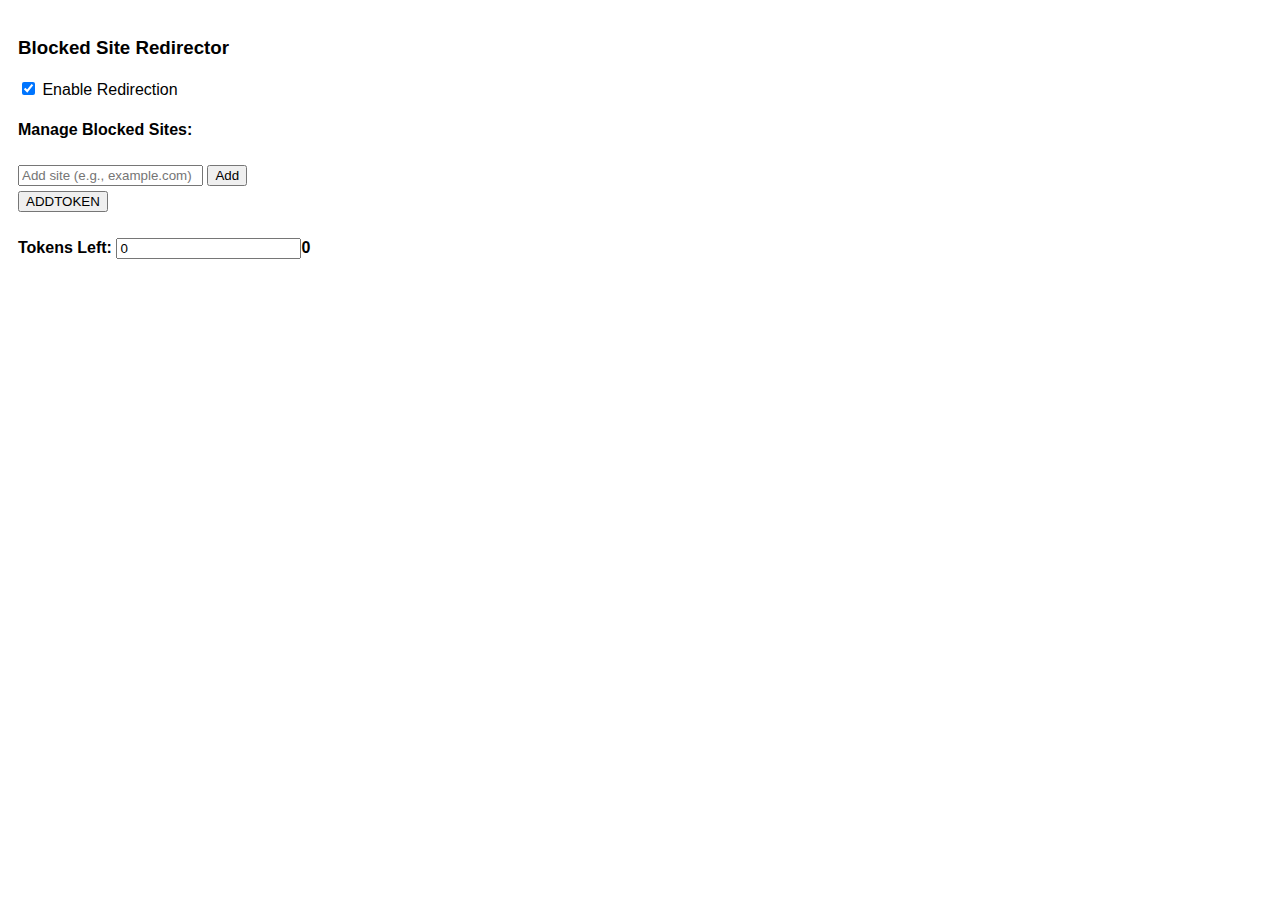
==== blockedSite/popup.html @ 1e186597 "pushing extension" ====
<!DOCTYPE html>
<html lang="en">
<head>
  <title>Redirector Control</title>
  <style>
    body { font-family: Arial, sans-serif; padding: 10px; width: 300px; }
    input, button { margin-top: 5px; }
  </style>
</head>
<body>
  <h3>Blocked Site Redirector</h3>

  <!-- Toggle Switch -->
  <label>
    <input type="checkbox" id="toggleRedirect" checked>
    Enable Redirection
  </label>

  <!-- Site Management -->
  <h4>Manage Blocked Sites:</h4>
  <ul id="siteList"></ul>

  <input type="text" id="newSite" placeholder="Add site (e.g., example.com)">
  <button id="addSite">Add</button>
  <button id="addToken">ADDTOKEN</button>
  <h4>Tokens Left: <input id="token" type="number" value="0">0</input></h4>

  <script src="popup.js"></script>
</body>
</html>
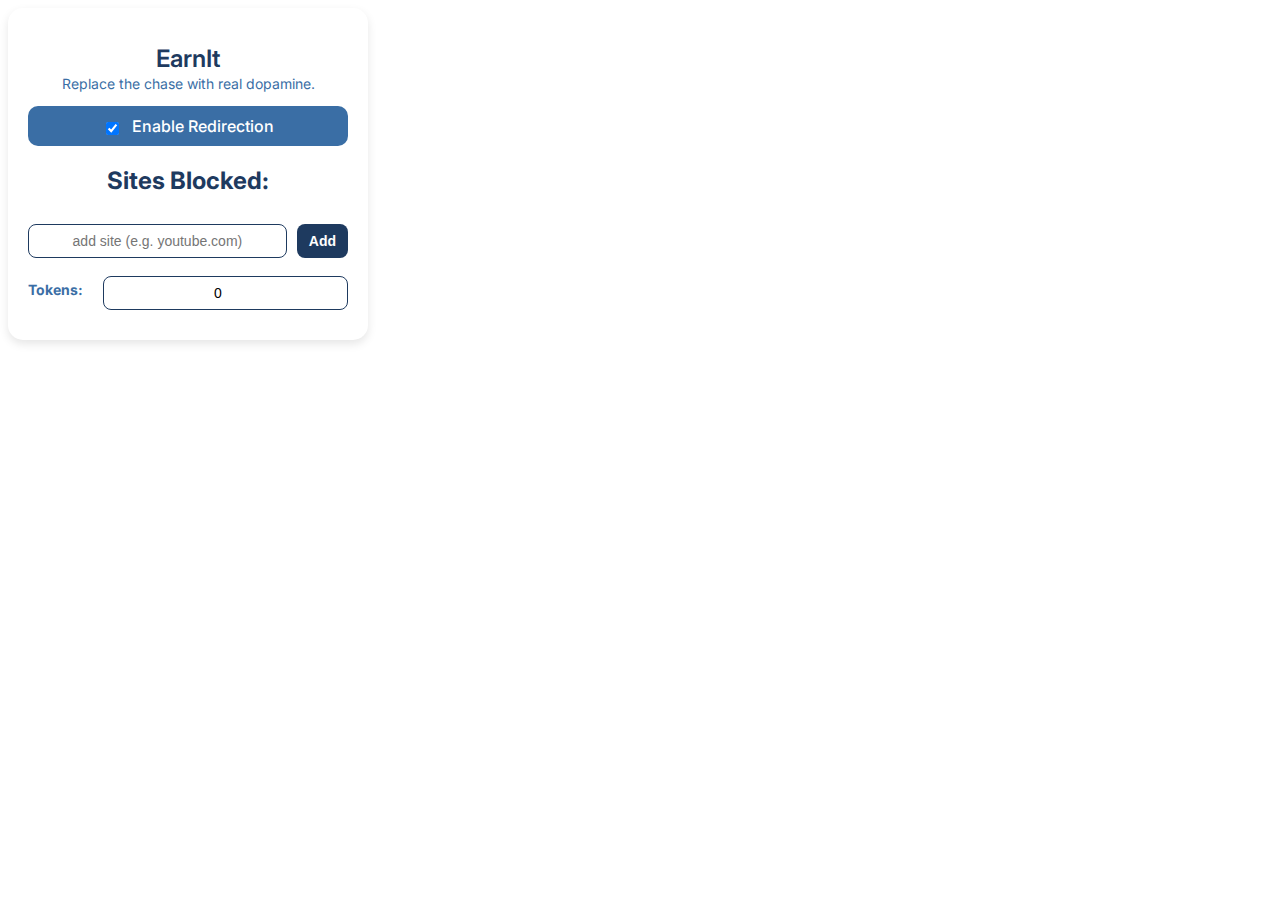
==== commit 3a161156: "front-end for extention" ====
--- a/blockedSite/popup.html
+++ b/blockedSite/popup.html
@@ -3,12 +3,119 @@
 <head>
   <title>Redirector Control</title>
   <style>
-    body { font-family: Arial, sans-serif; padding: 10px; width: 300px; }
-    input, button { margin-top: 5px; }
+    @import url('https://fonts.googleapis.com/css2?family=Inter:wght@300;400;600&display=swap');
+
+    body {
+      font-family: 'Inter', sans-serif;
+      background-color: white;
+      color: #1e3a5f;
+      padding: 20px;
+      width: 320px;
+      text-align: center;
+      border-radius: 15px;
+      box-shadow: 0px 4px 10px rgba(0, 0, 0, 0.1);
+    }
+
+    h1 {
+      margin-bottom: 2px;
+      font-size: 24px;
+      font-weight: 600;
+    }
+
+    h3 {
+      margin-top: 2px;
+      font-size: 14px;
+      font-weight: 400;
+      color: #3a6ea5;
+    }
+
+    label {
+      display: flex;
+      align-items: center;
+      justify-content: center;
+      gap: 10px;
+      margin-bottom: 10px;
+      background: #3a6ea5;
+      padding: 8px 12px;
+      border-radius: 10px;
+      color: white;
+      font-weight: 500;
+    }
+
+    input, button {
+      margin-top: 8px;
+      border-radius: 8px;
+      border: none;
+      padding: 8px 12px;
+      font-size: 14px;
+    }
+
+    input[type="text"], input[type="number"] {
+      width: calc(100% - 20px);
+      padding: 8px;
+      border: 1px solid #1e3a5f;
+      border-radius: 8px;
+      text-align: center;
+    }
+
+    button {
+      background-color: #1e3a5f;
+      color: white;
+      cursor: pointer;
+      transition: background 0.3s;
+      font-weight: 600;
+    }
+
+    button:hover {
+      background-color: #153052;
+    }
+
+    ul {
+      list-style-type: none;
+      padding: 0;
+      display: flex;
+      flex-direction: column;
+      align-items: center;
+      gap: 3px;
+      margin-top: 5px;
+    }
+
+    ul li {
+      display: flex;
+      align-items: center;
+      justify-content: space-between;
+      color: #1e3a5f;
+      font-size: 14px;
+      font-weight: 600;
+      width: 100%;
+      padding: 3px 0;
+      border-bottom: 1px solid #d3d3d3;
+    }
+
+    ul li button {
+      background: none;
+      border: none;
+      color: #ff6b6b;
+      cursor: pointer;
+      font-size: 14px;
+    }
+
+    ul li button:hover {
+      color: #c0392b;
+    }
+
+    .input-container {
+      display: flex;
+      gap: 10px;
+      justify-content: center;
+      margin-bottom: 10px;
+    }
+
   </style>
 </head>
 <body>
-  <h3>Blocked Site Redirector</h3>
+  <h1>EarnIt</h1>
+  <h3>Replace the chase with real dopamine.</h3>
 
   <!-- Toggle Switch -->
   <label>
@@ -17,14 +124,23 @@
   </label>
 
   <!-- Site Management -->
-  <h4>Manage Blocked Sites:</h4>
+  <h2 style="margin-bottom: 5px;">Sites Blocked:</h2>
   <ul id="siteList"></ul>
 
-  <input type="text" id="newSite" placeholder="Add site (e.g., example.com)">
-  <button id="addSite">Add</button>
-  <button id="addToken">ADDTOKEN</button>
-  <h4>Tokens Left: <input id="token" type="number" value="0">0</input></h4>
+  <div class="input-container">
+    <input type="text" id="newSite" placeholder="add site (e.g. youtube.com)">
+    <button id="addSite">Add</button>
+  </div>
+
+  <!-- <button id="addToken">ADDTOKEN</button> -->
+
+<div class="input-container" style="display: flex; align-items: center;">
+  <h3 style="margin-bottom: 0; margin-right: 10px; font-weight: bold;">Tokens:</h3>
+  <input id="token" type="number" value="0" style="vertical-align: middle;">
+</div>
+
+  
 
   <script src="popup.js"></script>
 </body>
-</html>
+</html>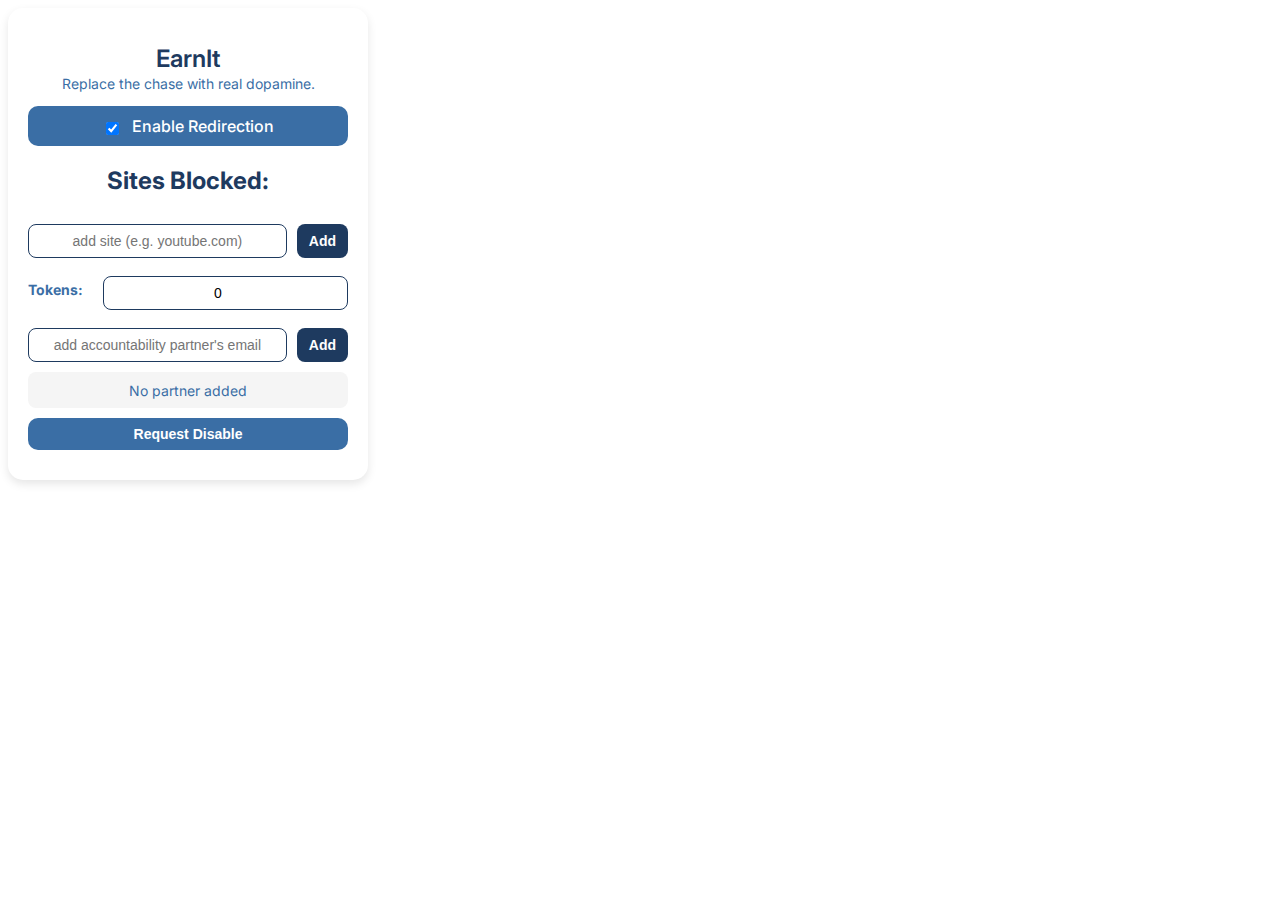
==== commit 0fad2c21: "added basic email functionality without actual logic" ====
--- a/blockedSite/popup.html
+++ b/blockedSite/popup.html
@@ -1,5 +1,6 @@
 <!DOCTYPE html>
 <html lang="en">
+
 <head>
   <title>Redirector Control</title>
   <style>
@@ -42,7 +43,8 @@
       font-weight: 500;
     }
 
-    input, button {
+    input,
+    button {
       margin-top: 8px;
       border-radius: 8px;
       border: none;
@@ -50,7 +52,8 @@
       font-size: 14px;
     }
 
-    input[type="text"], input[type="number"] {
+    input[type="text"],
+    input[type="number"] {
       width: calc(100% - 20px);
       padding: 8px;
       border: 1px solid #1e3a5f;
@@ -110,9 +113,9 @@
       justify-content: center;
       margin-bottom: 10px;
     }
-
   </style>
 </head>
+
 <body>
   <h1>EarnIt</h1>
   <h3>Replace the chase with real dopamine.</h3>
@@ -134,13 +137,29 @@
 
   <!-- <button id="addToken">ADDTOKEN</button> -->
 
-<div class="input-container" style="display: flex; align-items: center;">
-  <h3 style="margin-bottom: 0; margin-right: 10px; font-weight: bold;">Tokens:</h3>
-  <input id="token" type="number" value="0" style="vertical-align: middle;">
-</div>
+  <div class="input-container" style="display: flex; align-items: center;">
+    <h3 style="margin-bottom: 0; margin-right: 10px; font-weight: bold;">Tokens:</h3>
+    <input id="token" type="number" value="0" style="vertical-align: middle;">
+  </div>
 
-  
+  <div class="input-container">
+    <input type="text" id="newEmail" placeholder="add accountability partner's email">
+    <button id="add-accountability">Add</button>
+  </div>
+
+
+  <div style="margin-top: 5px; padding: 8px; border-radius: 8px; background-color: #f5f5f5;">
+    <span id="storedEmail" style="color: #3a6ea5; font-size: 14px;">No partner added</span>
+  </div>
+
+  <label style="margin-top: 10px;">
+    <button id="disableRequest" style="background: none; color: white; padding: 0; margin: 0;">
+      Request Disable
+    </button>
+  </label>
+
 
   <script src="popup.js"></script>
 </body>
+
 </html>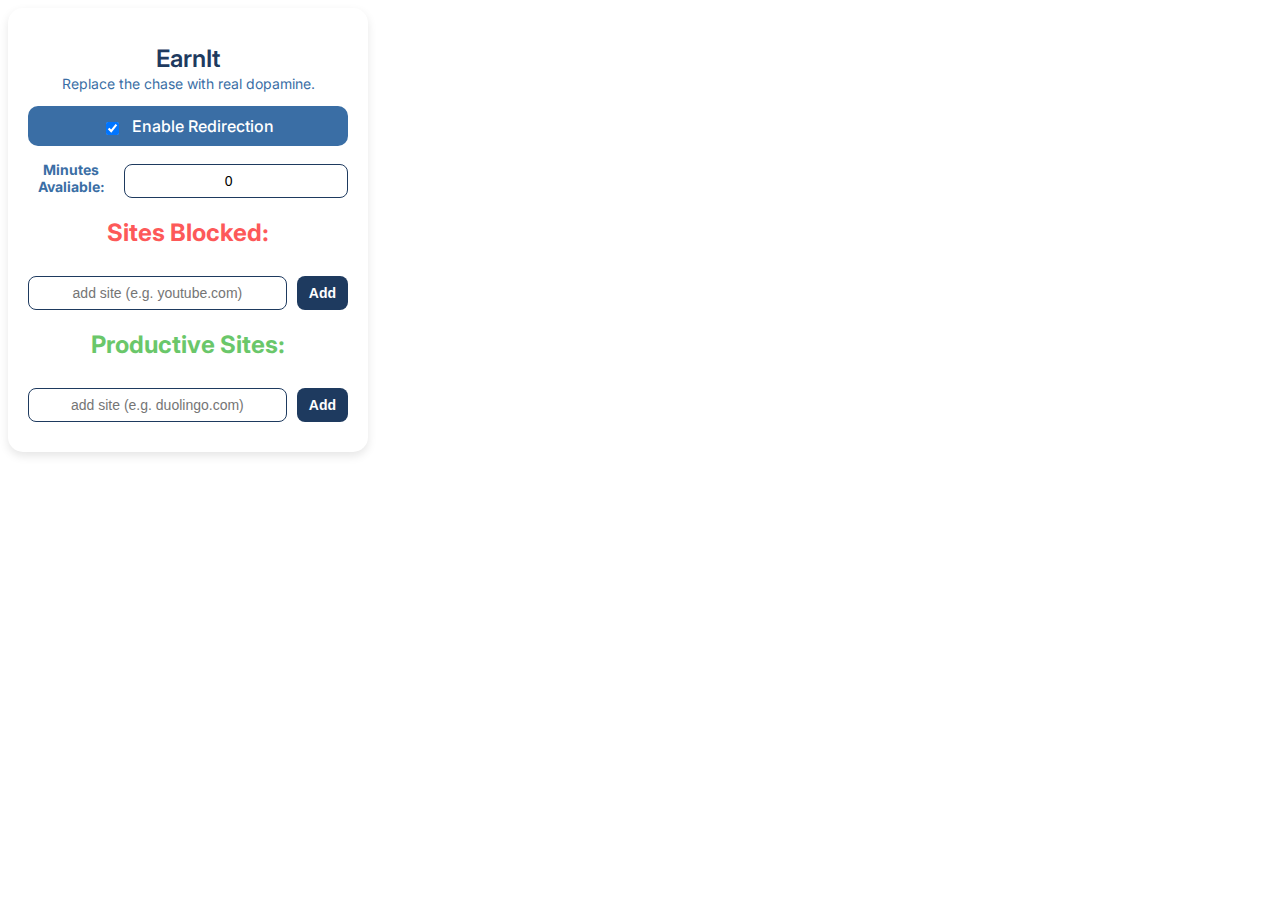
==== commit 5ec8c88f: "added productivity list" ====
--- a/blockedSite/popup.html
+++ b/blockedSite/popup.html
@@ -107,6 +107,18 @@
       color: #c0392b;
     }
 
+    #productiveSitesHeader {
+      color: rgb(106, 199, 106);
+    }
+
+    #sitesBlockedHeader {
+      color: rgb(253, 89, 89);
+    }
+
+    #minutesAvailableHeader {
+      width: 80px;
+    }
+
     .input-container {
       display: flex;
       gap: 10px;
@@ -126,8 +138,12 @@
     Enable Redirection
   </label>
 
+  <div class="input-container" style="display: flex; align-items: center;">
+    <h3 style="margin-bottom: 0; margin-right: 0px; font-weight: bold;" id=" minutesAvailableHeader">Minutes Avaliable:</h3>
+    <input id="token" type="number" value="0" style="vertical-align: middle;">
+  </div>
   <!-- Site Management -->
-  <h2 style="margin-bottom: 5px;">Sites Blocked:</h2>
+  <h2 style="margin-bottom: 5px;" id="sitesBlockedHeader">Sites Blocked:</h2>
   <ul id="siteList"></ul>
 
   <div class="input-container">
@@ -137,27 +153,15 @@
 
   <!-- <button id="addToken">ADDTOKEN</button> -->
 
-  <div class="input-container" style="display: flex; align-items: center;">
-    <h3 style="margin-bottom: 0; margin-right: 10px; font-weight: bold;">Tokens:</h3>
-    <input id="token" type="number" value="0" style="vertical-align: middle;">
-  </div>
+
+  <!-- Add this after the blocked sites section -->
+  <h2 style="margin-bottom: 5px;" id="productiveSitesHeader">Productive Sites:</h2>
+  <ul id="productiveSiteList"></ul>
 
   <div class="input-container">
-    <input type="text" id="newEmail" placeholder="add accountability partner's email">
-    <button id="add-accountability">Add</button>
+    <input type="text" id="productiveSiteInput" placeholder="add site (e.g. duolingo.com)">
+    <button id="addProductiveSiteBtn">Add</button>
   </div>
-
-
-  <div style="margin-top: 5px; padding: 8px; border-radius: 8px; background-color: #f5f5f5;">
-    <span id="storedEmail" style="color: #3a6ea5; font-size: 14px;">No partner added</span>
-  </div>
-
-  <label style="margin-top: 10px;">
-    <button id="disableRequest" style="background: none; color: white; padding: 0; margin: 0;">
-      Request Disable
-    </button>
-  </label>
-
 
   <script src="popup.js"></script>
 </body>
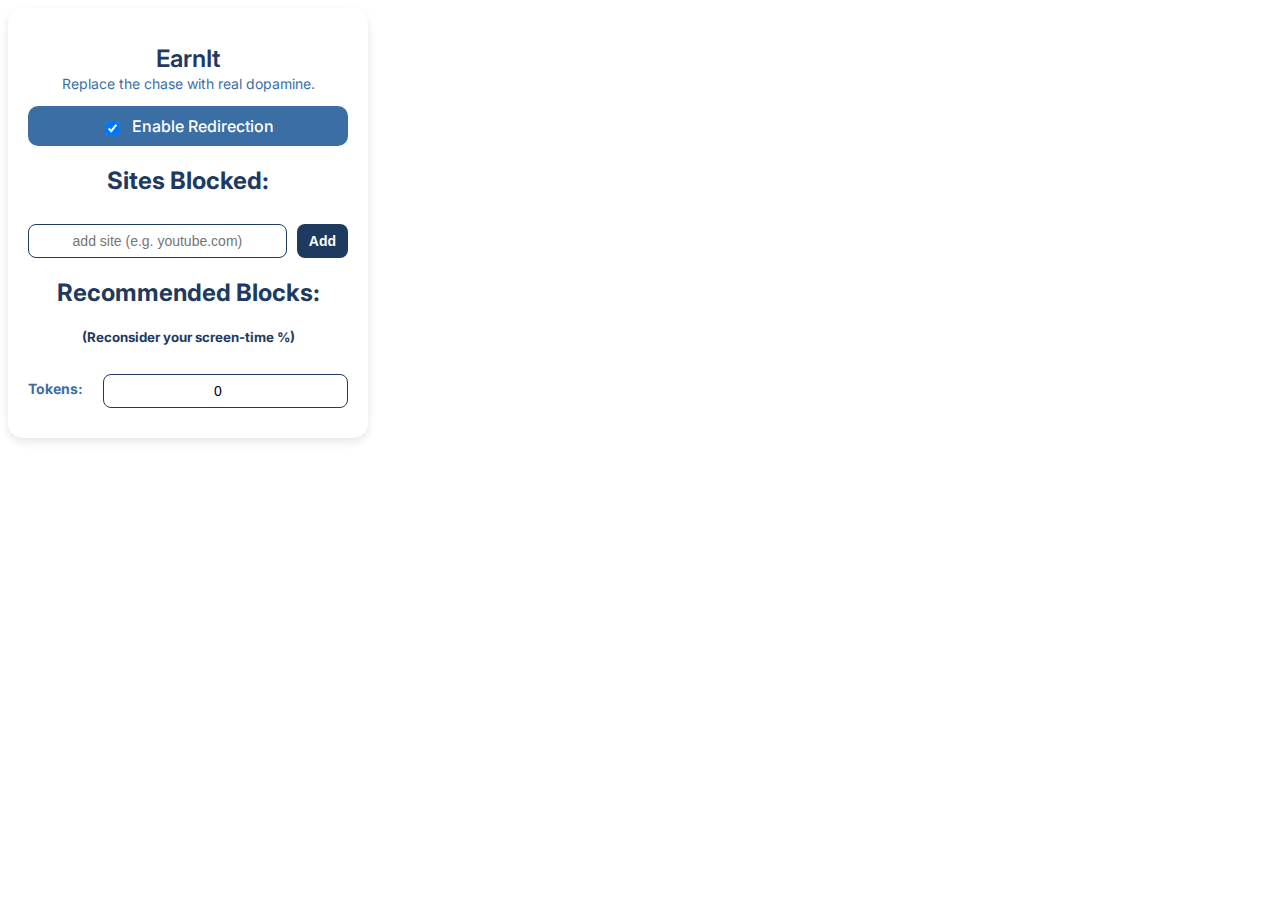
==== commit 6881ba98: "added recommendations" ====
--- a/blockedSite/popup.html
+++ b/blockedSite/popup.html
@@ -1,6 +1,5 @@
 <!DOCTYPE html>
 <html lang="en">
-
 <head>
   <title>Redirector Control</title>
   <style>
@@ -43,8 +42,7 @@
       font-weight: 500;
     }
 
-    input,
-    button {
+    input, button {
       margin-top: 8px;
       border-radius: 8px;
       border: none;
@@ -52,8 +50,7 @@
       font-size: 14px;
     }
 
-    input[type="text"],
-    input[type="number"] {
+    input[type="text"], input[type="number"] {
       width: calc(100% - 20px);
       padding: 8px;
       border: 1px solid #1e3a5f;
@@ -107,27 +104,15 @@
       color: #c0392b;
     }
 
-    #productiveSitesHeader {
-      color: rgb(106, 199, 106);
-    }
-
-    #sitesBlockedHeader {
-      color: rgb(253, 89, 89);
-    }
-
-    #minutesAvailableHeader {
-      width: 80px;
-    }
-
     .input-container {
       display: flex;
       gap: 10px;
       justify-content: center;
       margin-bottom: 10px;
     }
+
   </style>
 </head>
-
 <body>
   <h1>EarnIt</h1>
   <h3>Replace the chase with real dopamine.</h3>
@@ -138,12 +123,8 @@
     Enable Redirection
   </label>
 
-  <div class="input-container" style="display: flex; align-items: center;">
-    <h3 style="margin-bottom: 0; margin-right: 0px; font-weight: bold;" id=" minutesAvailableHeader">Minutes Avaliable:</h3>
-    <input id="token" type="number" value="0" style="vertical-align: middle;">
-  </div>
   <!-- Site Management -->
-  <h2 style="margin-bottom: 5px;" id="sitesBlockedHeader">Sites Blocked:</h2>
+  <h2 style="margin-bottom: 5px;">Sites Blocked:</h2>
   <ul id="siteList"></ul>
 
   <div class="input-container">
@@ -151,19 +132,19 @@
     <button id="addSite">Add</button>
   </div>
 
+  <h2 >Recommended Blocks:</h2>
+  <h5 style="margin-bottom: 2px;">(Reconsider your screen-time %)</h5>
+
+  <ul id="recommendedSites"></ul>
   <!-- <button id="addToken">ADDTOKEN</button> -->
 
+<div class="input-container" style="display: flex; align-items: center;">
+  <h3 style="margin-bottom: 0; margin-right: 10px; font-weight: bold;">Tokens:</h3>
+  <input id="token" type="number" value="0" style="vertical-align: middle;">
+</div>
 
-  <!-- Add this after the blocked sites section -->
-  <h2 style="margin-bottom: 5px;" id="productiveSitesHeader">Productive Sites:</h2>
-  <ul id="productiveSiteList"></ul>
-
-  <div class="input-container">
-    <input type="text" id="productiveSiteInput" placeholder="add site (e.g. duolingo.com)">
-    <button id="addProductiveSiteBtn">Add</button>
-  </div>
+  
 
   <script src="popup.js"></script>
 </body>
-
 </html>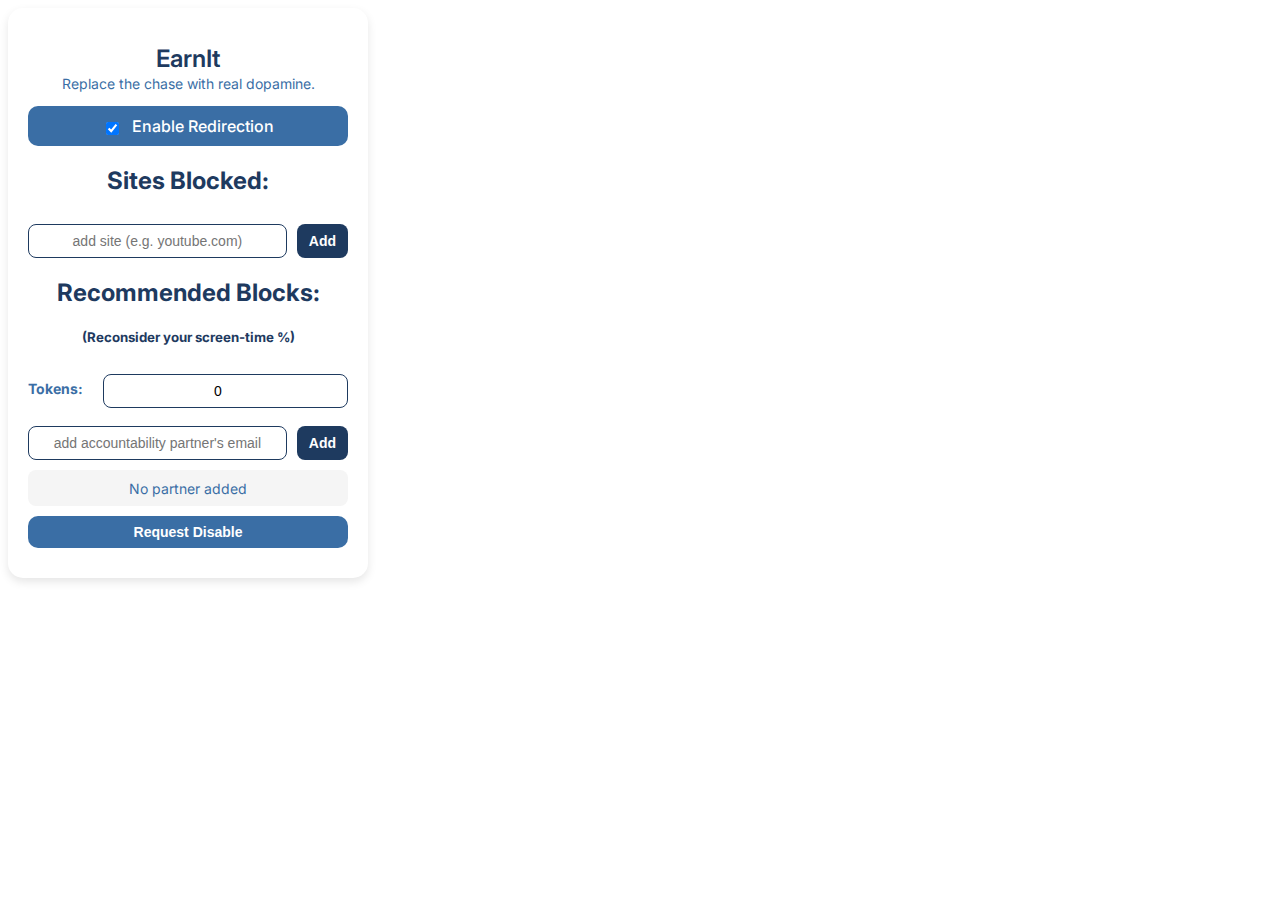
==== commit ff1e3dfc: "Merge remote-tracking branch 'origin/accountability-button' into richard" ====
--- a/blockedSite/popup.html
+++ b/blockedSite/popup.html
@@ -1,5 +1,6 @@
 <!DOCTYPE html>
 <html lang="en">
+
 <head>
   <title>Redirector Control</title>
   <style>
@@ -42,7 +43,8 @@
       font-weight: 500;
     }
 
-    input, button {
+    input,
+    button {
       margin-top: 8px;
       border-radius: 8px;
       border: none;
@@ -50,7 +52,8 @@
       font-size: 14px;
     }
 
-    input[type="text"], input[type="number"] {
+    input[type="text"],
+    input[type="number"] {
       width: calc(100% - 20px);
       padding: 8px;
       border: 1px solid #1e3a5f;
@@ -110,9 +113,9 @@
       justify-content: center;
       margin-bottom: 10px;
     }
-
   </style>
 </head>
+
 <body>
   <h1>EarnIt</h1>
   <h3>Replace the chase with real dopamine.</h3>
@@ -138,13 +141,29 @@
   <ul id="recommendedSites"></ul>
   <!-- <button id="addToken">ADDTOKEN</button> -->
 
-<div class="input-container" style="display: flex; align-items: center;">
-  <h3 style="margin-bottom: 0; margin-right: 10px; font-weight: bold;">Tokens:</h3>
-  <input id="token" type="number" value="0" style="vertical-align: middle;">
-</div>
+  <div class="input-container" style="display: flex; align-items: center;">
+    <h3 style="margin-bottom: 0; margin-right: 10px; font-weight: bold;">Tokens:</h3>
+    <input id="token" type="number" value="0" style="vertical-align: middle;">
+  </div>
 
-  
+  <div class="input-container">
+    <input type="text" id="newEmail" placeholder="add accountability partner's email">
+    <button id="add-accountability">Add</button>
+  </div>
+
+
+  <div style="margin-top: 5px; padding: 8px; border-radius: 8px; background-color: #f5f5f5;">
+    <span id="storedEmail" style="color: #3a6ea5; font-size: 14px;">No partner added</span>
+  </div>
+
+  <label style="margin-top: 10px;">
+    <button id="disableRequest" style="background: none; color: white; padding: 0; margin: 0;">
+      Request Disable
+    </button>
+  </label>
+
 
   <script src="popup.js"></script>
 </body>
+
 </html>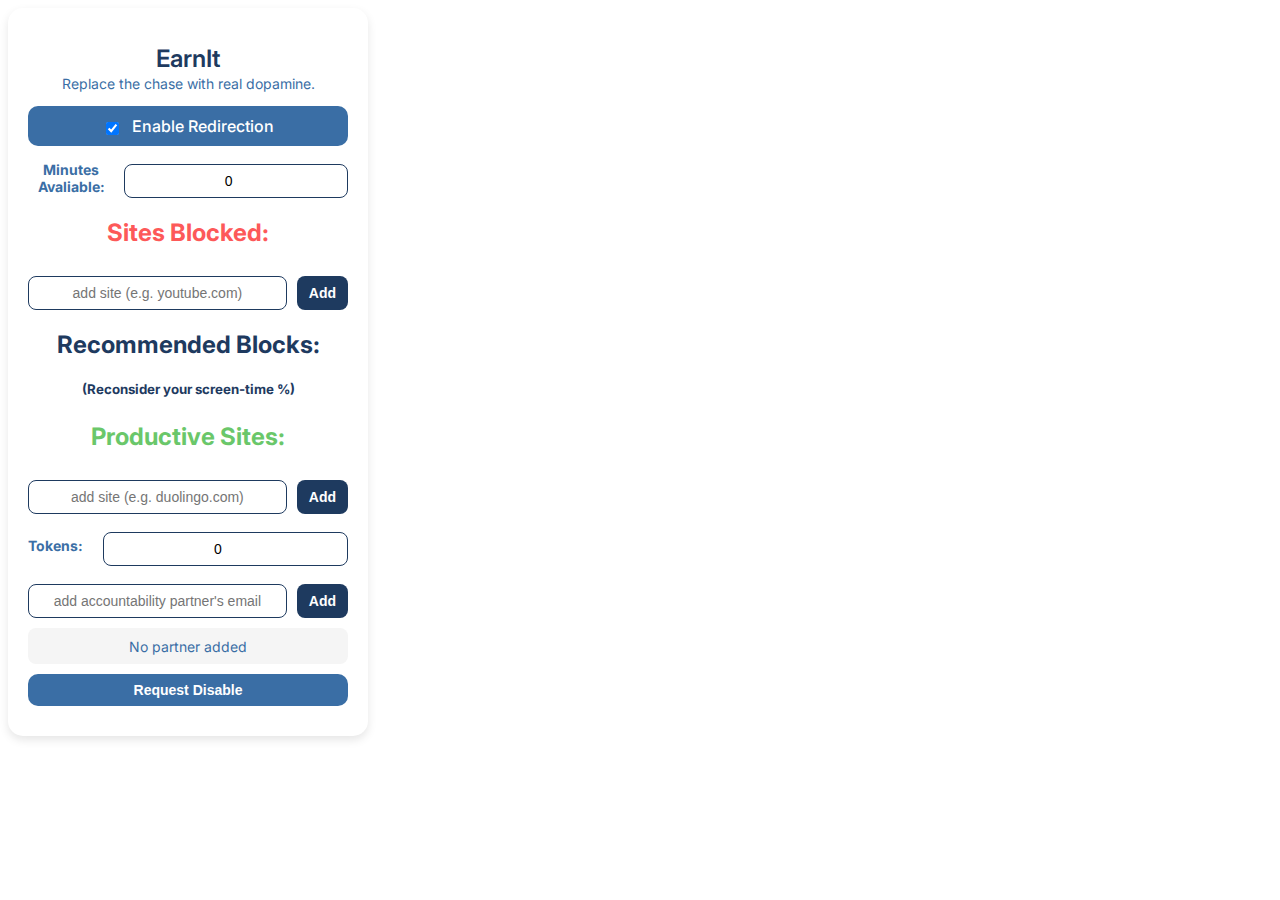
==== commit a8b387d1: "Merge branch 'productive-list' into richard" ====
--- a/blockedSite/popup.html
+++ b/blockedSite/popup.html
@@ -107,6 +107,18 @@
       color: #c0392b;
     }
 
+    #productiveSitesHeader {
+      color: rgb(106, 199, 106);
+    }
+
+    #sitesBlockedHeader {
+      color: rgb(253, 89, 89);
+    }
+
+    #minutesAvailableHeader {
+      width: 80px;
+    }
+
     .input-container {
       display: flex;
       gap: 10px;
@@ -126,8 +138,12 @@
     Enable Redirection
   </label>
 
+  <div class="input-container" style="display: flex; align-items: center;">
+    <h3 style="margin-bottom: 0; margin-right: 0px; font-weight: bold;" id=" minutesAvailableHeader">Minutes Avaliable:</h3>
+    <input id="token" type="number" value="0" style="vertical-align: middle;">
+  </div>
   <!-- Site Management -->
-  <h2 style="margin-bottom: 5px;">Sites Blocked:</h2>
+  <h2 style="margin-bottom: 5px;" id="sitesBlockedHeader">Sites Blocked:</h2>
   <ul id="siteList"></ul>
 
   <div class="input-container">
@@ -141,6 +157,15 @@
   <ul id="recommendedSites"></ul>
   <!-- <button id="addToken">ADDTOKEN</button> -->
 
+
+  <!-- Add this after the blocked sites section -->
+  <h2 style="margin-bottom: 5px;" id="productiveSitesHeader">Productive Sites:</h2>
+  <ul id="productiveSiteList"></ul>
+
+  <div class="input-container">
+    <input type="text" id="productiveSiteInput" placeholder="add site (e.g. duolingo.com)">
+    <button id="addProductiveSiteBtn">Add</button>
+  </div>
   <div class="input-container" style="display: flex; align-items: center;">
     <h3 style="margin-bottom: 0; margin-right: 10px; font-weight: bold;">Tokens:</h3>
     <input id="token" type="number" value="0" style="vertical-align: middle;">
@@ -165,5 +190,4 @@
 
   <script src="popup.js"></script>
 </body>
-
 </html>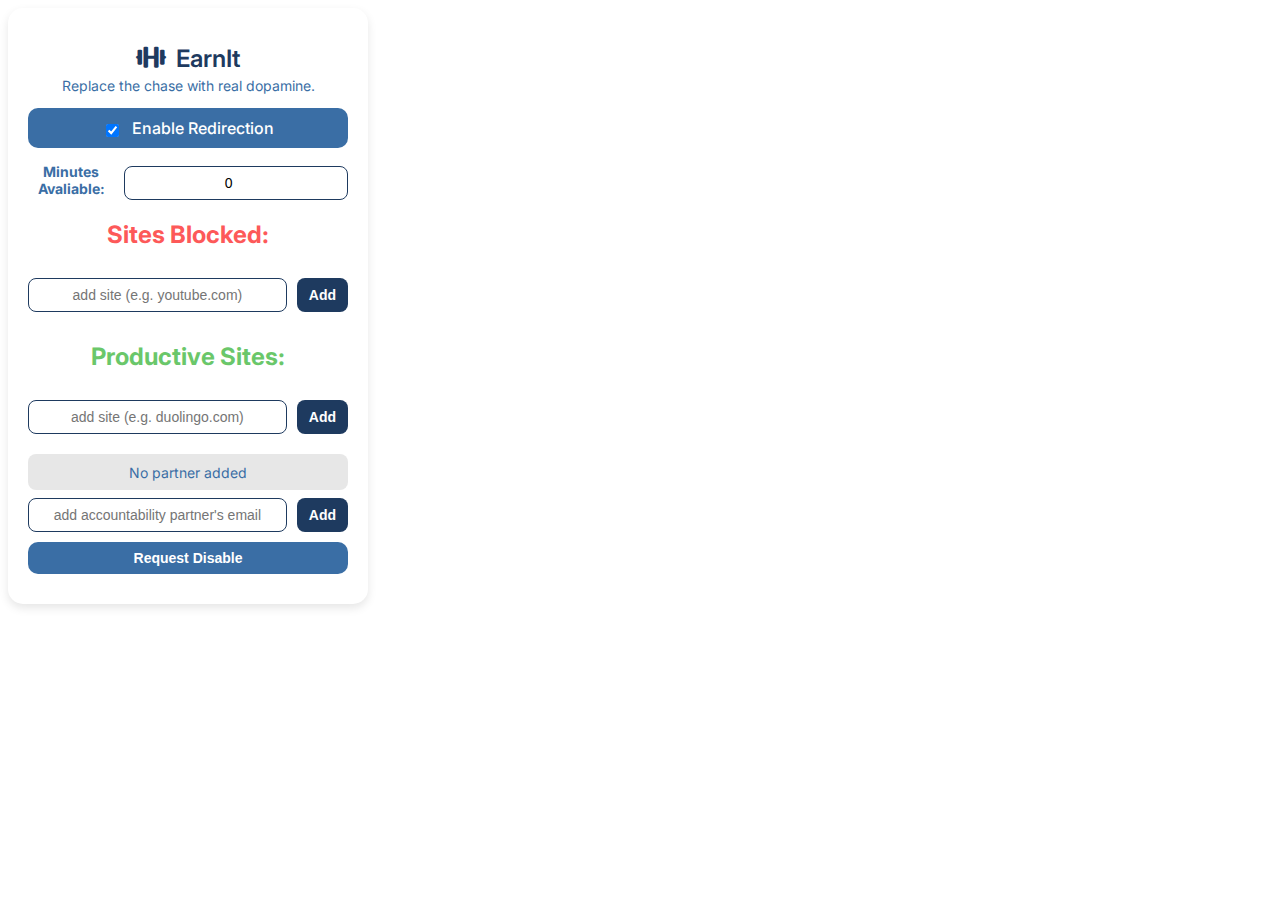
==== commit 2515912e: "final changes to extension" ====
--- a/blockedSite/popup.html
+++ b/blockedSite/popup.html
@@ -3,6 +3,7 @@
 
 <head>
   <title>Redirector Control</title>
+  <link rel="stylesheet" href="https://cdnjs.cloudflare.com/ajax/libs/font-awesome/6.0.0/css/all.min.css">
   <style>
     @import url('https://fonts.googleapis.com/css2?family=Inter:wght@300;400;600&display=swap');
 
@@ -125,11 +126,27 @@
       justify-content: center;
       margin-bottom: 10px;
     }
+
+    .header-container {
+      display: flex;
+      align-items: center;
+      justify-content: center;
+      gap: 10px;
+    }
+
+    .fa-dumbbell {
+      color: #1e3a5f;
+      font-size: 24px;
+      padding-top: 10px;
+    }
   </style>
 </head>
 
 <body>
-  <h1>EarnIt</h1>
+  <div class="header-container">
+    <i id="dumbbell" class="fas fa-dumbbell"></i>
+    <h1>EarnIt</h1>
+  </div>
   <h3>Replace the chase with real dopamine.</h3>
 
   <!-- Toggle Switch -->
@@ -139,7 +156,8 @@
   </label>
 
   <div class="input-container" style="display: flex; align-items: center;">
-    <h3 style="margin-bottom: 0; margin-right: 0px; font-weight: bold;" id=" minutesAvailableHeader">Minutes Avaliable:</h3>
+    <h3 style="margin-bottom: 0; margin-right: 0px; font-weight: bold;" id=" minutesAvailableHeader">Minutes Avaliable:
+    </h3>
     <input id="token" type="number" value="0" style="vertical-align: middle;">
   </div>
   <!-- Site Management -->
@@ -151,9 +169,6 @@
     <button id="addSite">Add</button>
   </div>
 
-  <h2 >Recommended Blocks:</h2>
-  <h5 style="margin-bottom: 2px;">(Reconsider your screen-time %)</h5>
-
   <ul id="recommendedSites"></ul>
   <!-- <button id="addToken">ADDTOKEN</button> -->
 
@@ -162,13 +177,13 @@
   <h2 style="margin-bottom: 5px;" id="productiveSitesHeader">Productive Sites:</h2>
   <ul id="productiveSiteList"></ul>
 
-  <div class="input-container">
+  <div class="input-container" style="margin-bottom: 20px;">
     <input type="text" id="productiveSiteInput" placeholder="add site (e.g. duolingo.com)">
     <button id="addProductiveSiteBtn">Add</button>
   </div>
-  <div class="input-container" style="display: flex; align-items: center;">
-    <h3 style="margin-bottom: 0; margin-right: 10px; font-weight: bold;">Tokens:</h3>
-    <input id="token" type="number" value="0" style="vertical-align: middle;">
+
+  <div style="margin-top: 5px; padding: 8px; border-radius: 8px; background-color: #e4e3e3de;">
+    <span id="storedEmail" style="color: #3a6ea5; font-size: 14px;">No partner added</span>
   </div>
 
   <div class="input-container">
@@ -177,9 +192,7 @@
   </div>
 
 
-  <div style="margin-top: 5px; padding: 8px; border-radius: 8px; background-color: #f5f5f5;">
-    <span id="storedEmail" style="color: #3a6ea5; font-size: 14px;">No partner added</span>
-  </div>
+ 
 
   <label style="margin-top: 10px;">
     <button id="disableRequest" style="background: none; color: white; padding: 0; margin: 0;">
@@ -190,4 +203,5 @@
 
   <script src="popup.js"></script>
 </body>
+
 </html>